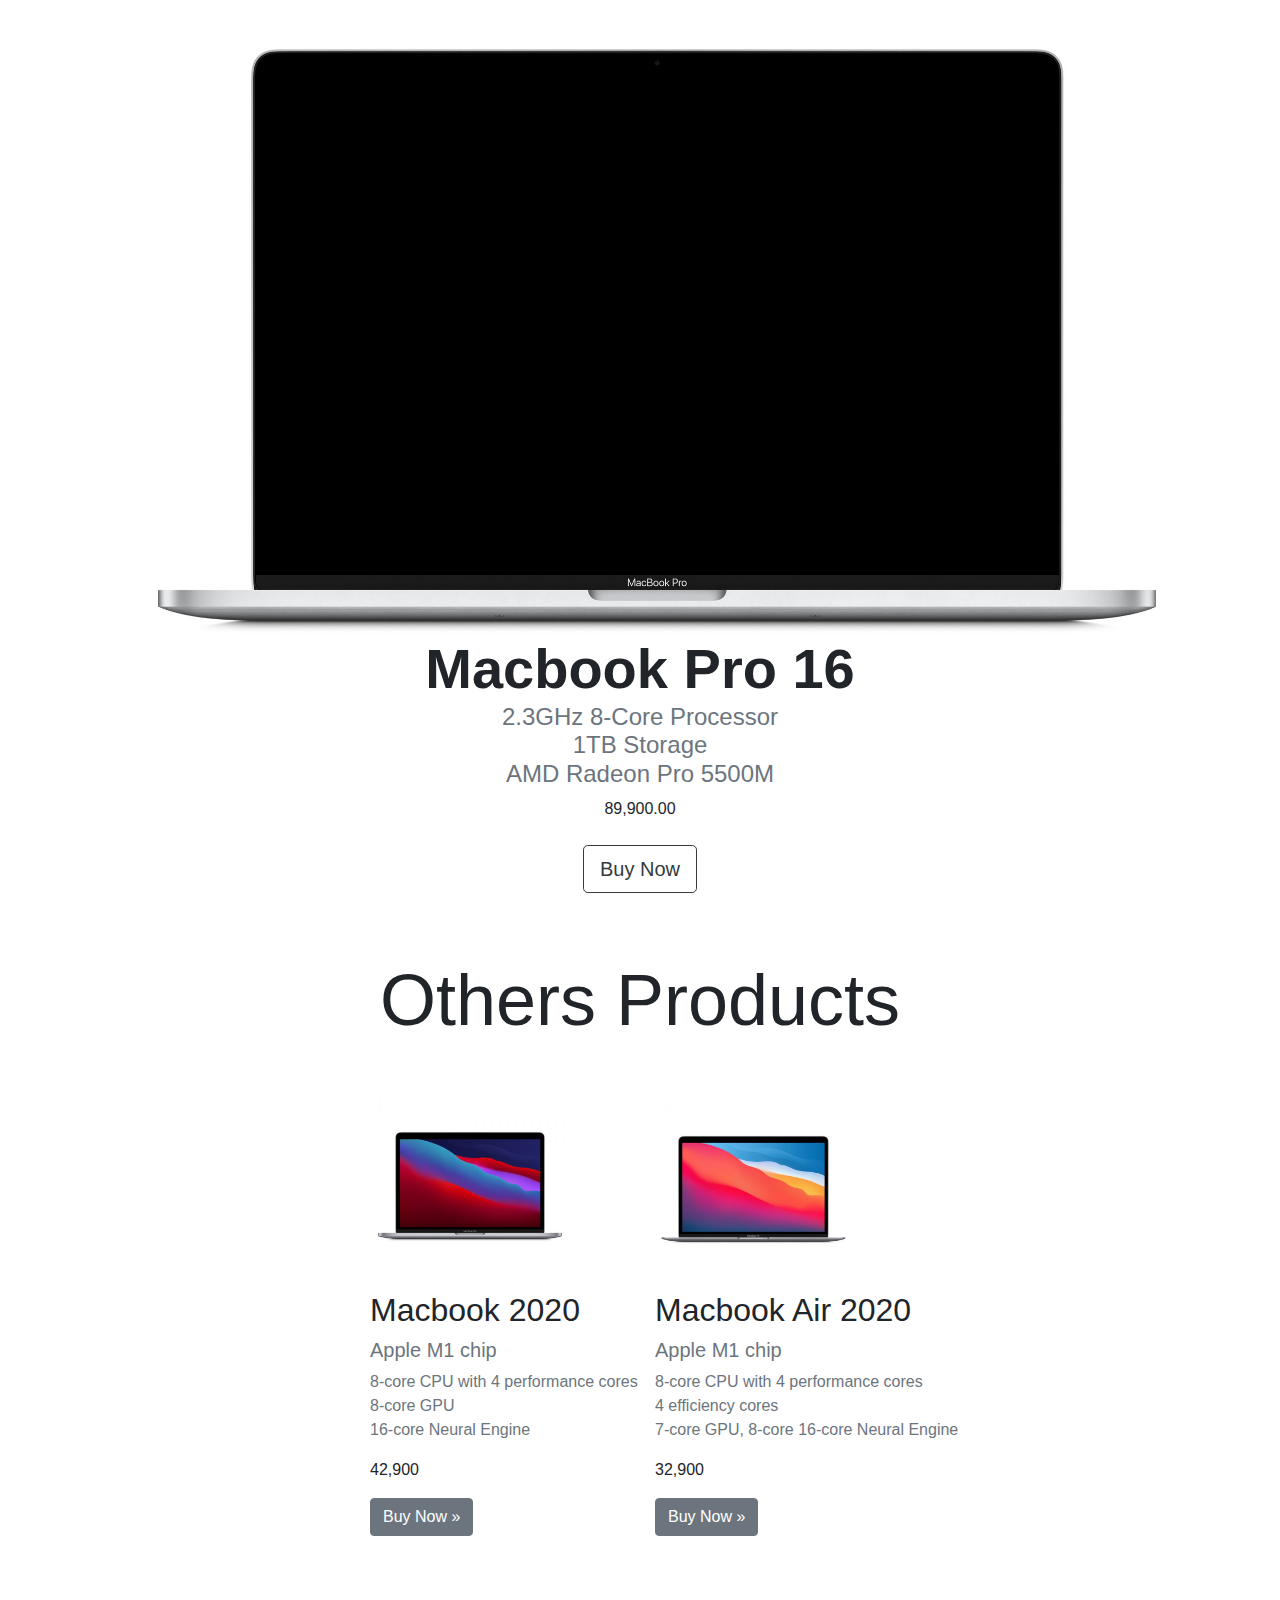
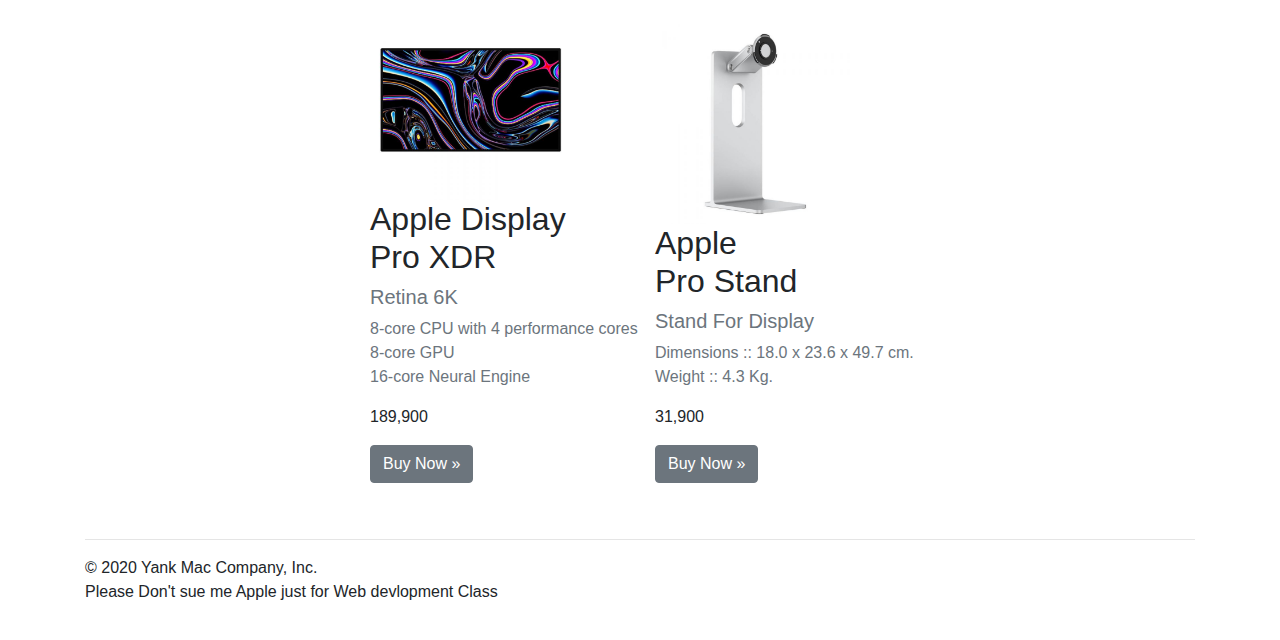
==== payment-calculator/index.html @ 59eb8ad9 "added payment-calculator" ====
<!DOCTYPE html>

<html>

<head>
    <meta charset="utf-8">
    <meta http-equiv="X-UA-Compatible" content="IE=edge">
    <meta name="viewport" content="width=device-width, initial-scale=1">
    <meta name="description" content="">
    <meta name="author" content="">
    <link rel="icon" href="../../favicon.ico">
    <link rel="canonical" href="https://getbootstrap.com/docs/3.3/examples/jumbotron/">

    <title>Yank Mac</title>

    <!-- Bootstrap core CSS -->
    <link rel="stylesheet" href="https://stackpath.bootstrapcdn.com/bootstrap/4.5.2/css/bootstrap.min.css"
        integrity="sha384-JcKb8q3iqJ61gNV9KGb8thSsNjpSL0n8PARn9HuZOnIxN0hoP+VmmDGMN5t9UJ0Z" crossorigin="anonymous">

    <!-- Jquery -->
    <script src="https://code.jquery.com/jquery-3.5.1.slim.min.js"
        integrity="sha256-4+XzXVhsDmqanXGHaHvgh1gMQKX40OUvDEBTu8JcmNs=" crossorigin="anonymous"></script>

    <!-- IE10 viewport hack for Surface/desktop Windows 8 bug -->
    <link href="../../assets/css/ie10-viewport-bug-workaround.css" rel="stylesheet">

    <!-- Custom styles for this template -->
    <link href="css/jumbotron.css" rel="stylesheet">

    <!-- Just for debugging purposes. Don't actually copy these 2 lines! -->
    <!--[if lt IE 9]><script src="../../assets/js/ie8-responsive-file-warning.js"></script><![endif]-->
    <script src="../../assets/js/ie-emulation-modes-warning.js"></script>

    <!-- adding fonts from google api -->

    <script src="js/scripts.js"></script>

</head>

<body>

    <!-- Using Jumbotron -->

    <div class="container">
        <!-- Example row of columns -->

        <div class="col p-5">
            <div class="row ml-4"><img class="" width="1000px" heigh="800px" src="drawable/mac-pro-16.jpg"
                    alt="mabook pro 16"></div>
            <div class="text-center display-4 font-weight-bold">Macbook Pro 16</div>
            <div class="text-center text-muted">
                <h4> 2.3GHz 8-Core Processor <br />1TB Storage<br /> AMD Radeon Pro 5500M</h4>
            </div>
            <p id="price1" class="text-center">89,900.00</>
            <p class="mt-4 text-center"><button class="btn btn-outline-dark btn-lg login" id="bt1" role="button">Buy
                    Now</button></p>

        </div>

        <div class="display-3 text-center font-weight-light textmuted">Others Products</div>
        <div class="row align-items-center mt-5">

            <div class="col-md-6 ">
                <div class="col-md-9 offset-6">
                    <img width="200px" height="200px" src="drawable/mac-pro-13.jpg" alt="macbook pro m1">
                    <h2>Macbook 2020</h2>
                    <h5 class="text-secondary">Apple M1 chip</h5>
                    <p class="text-muted"> 8-core CPU with 4 performance cores <br /> 8-core GPU<br />16-core Neural
                        Engine</p>
                    <p id="price2">42,900</>
                    <p><a class="btn btn-secondary" id="bt2" role="button">Buy Now &raquo;</a></p>
                </div>
            </div>

            <div class="col-md-6">
                <img width="200px" height="200px" src="drawable/mac-air-13.jpg" alt="macbook pro m1">
                <h2>Macbook Air 2020</h2>
                <h5 class="text-secondary">Apple M1 chip</h5>
                <p class="text-muted"> 8-core CPU with 4 perform­ance cores <br /> 4 efficiency cores<br />7-core GPU,
                    8-core 16-core Neural Engine</p>
                <p id="price3">32,900</>
                <p><button class="btn btn-secondary" id="bt3" role="button">Buy Now &raquo;</button></p>
            </div>
        </div>

        <div class="row align-items-center mt-5">

            <div class="col-md-6 pb-4">
                <div class="col-md-9 offset-6">
                    <img width="200px" height="200px" src="drawable/apple-display-pro.jpg" alt="apple display pro">
                    <h2>Apple Display<br /> Pro XDR</h2>
                    <h5 class="text-secondary">Retina 6K</h5>
                    <p class="text-muted"> 8-core CPU with 4 performance cores <br /> 8-core GPU<br />16-core Neural
                        Engine</p>
                    <p id="price4">189,900</p>
                    <p> <button class="btn btn-secondary" id="bt4" role="button">Buy Now &raquo;</button></p>
                </div>
            </div>

            <div class="col-md-6">
                <img width="200px" height="200px" src="drawable/apple-stand-pro.jpg" alt="macbook pro m1">
                <h2>Apple <br /> Pro Stand</h2>
                <h5 class="text-secondary">Stand For Display</h5>
                <p class="text-muted">Dimensions :: 18.0 x 23.6 x 49.7 cm.<br /> Weight :: 4.3 Kg.</p>
                <p id="price5">31,900</p>
                <p><button class="btn btn-secondary" id="bt5" role="button">Buy Now &raquo;</button></p>
            </div>
        </div>

        <!-- Line Divider -->
        <hr>
        <footer>
            <p>&copy; 2020 Yank Mac Company, Inc.<br /> Please Don't sue me Apple just for Web devlopment Class</p>
        </footer>
    </div> <!-- /container -->


    <!-- Bootstrap core JavaScript
    ================================================== -->
    <!-- Placed at the end of the document so the pages load faster -->
    <script src="https://ajax.googleapis.com/ajax/libs/jquery/1.12.4/jquery.min.js"></script>
    <script>window.jQuery || document.write('<script src="../../assets/js/vendor/jquery.min.js"><\/script>')</script>
    <script src="../../dist/js/bootstrap.min.js"></script>
    <!-- IE10 viewport hack for Surface/desktop Windows 8 bug -->
    <script src="../../assets/js/ie10-viewport-bug-workaround.js"></script>

    <!-- Modal -->
    <div class="modal" id="pay-modal" aria-hidden="true" data-keyboard="false" data-backdrop="static">
        <div class="modal-dialog modal-lg " role="dialog">
            <div class="modal-content">
                <!--Modal Header -->
                <div class="modal-header">
                    <h1 class="ml-4">Checkout Your Product</h1>
                    <button class="close" type="button" data-dismiss="modal" aria-label="Close"
                        onclick="onBackPressed()">
                        <span>×</span>
                    </button>
                </div>

                <!--Modal Body -->
                <div class="modal-body row">
                    <div class="col-10">
                        <div class="row modal-info">
                            <div class="col-sm-3">
                                <p class="h5">Price</p>
                            </div>
                            <div class="col-sm-9">
                                <p class="h5"><span id="price-modal-text"></span></p>
                                <input type="hidden" id="price-md" value="">
                            </div>
                        </div>

                        <div class="row modal-info">
                            <div class="col-sm-3">
                                <p class="h5">Interest Rate</p>
                            </div>
                            <div class="col-sm-1">
                                <button type="button" id="0percent-btn" class="btn btn-secondary interest-rate-bt"
                                    value="0">0%</button>
                            </div>
                            <div class="col-sm-1">
                                <button type="button" id="4percent-btn" class="btn btn-secondary interest-rate-bt"
                                    value="4">4%</button>
                            </div>
                            <div class="col-sm-1">
                                <button type="button" id="8percent-btn" class="btn btn-secondary interest-rate-bt"
                                    value="8">8%</button>
                            </div>
                        </div>

                        <div class="row modal-info">
                            <div class="col-sm-3">
                                <p class="h5">Period</p>
                            </div>
                            <div class="col-sm-9">
                                <p class="h5"><span id="period-md"></span> Months</p>
                            </div>
                        </div>

                        <div class="row modal-info">
                            <div class="col-sm-3">
                                <p class="h5">Monthly Interest</p>
                            </div>
                            <div class="col-sm-9">
                                <p class="h5">$ <span id="interest-md"></span></p>
                            </div>
                        </div>

                        <div class="row modal-info">
                            <div class="col-sm-3">
                                <p class="h5">Monthly Payment</p>
                            </div>
                            <div class="col-sm-9">
                                <p class="h5">$ <span id="monthly-payment-md"></span></p>
                            </div>
                        </div>
                    </div>
                </div>

                <!--Modal Footer -->
                <div class="modal-footer">
                    <button type="button" class="btn btn-dark btn-lg" disabled id="buy-bt">Buy</button>
                </div>

            </div>
        </div>
    </div>

</body>

</html>
---- payment-calculator/css/jumbotron.css ----
/* Move down content because we have a fixed navbar that is 50px tall */
body {
  padding-bottom: 20px;
}

.myshit {
  font-family: 'Gill Sans', 'Gill Sans MT', Calibri, 'Trebuchet MS', sans-serif
}
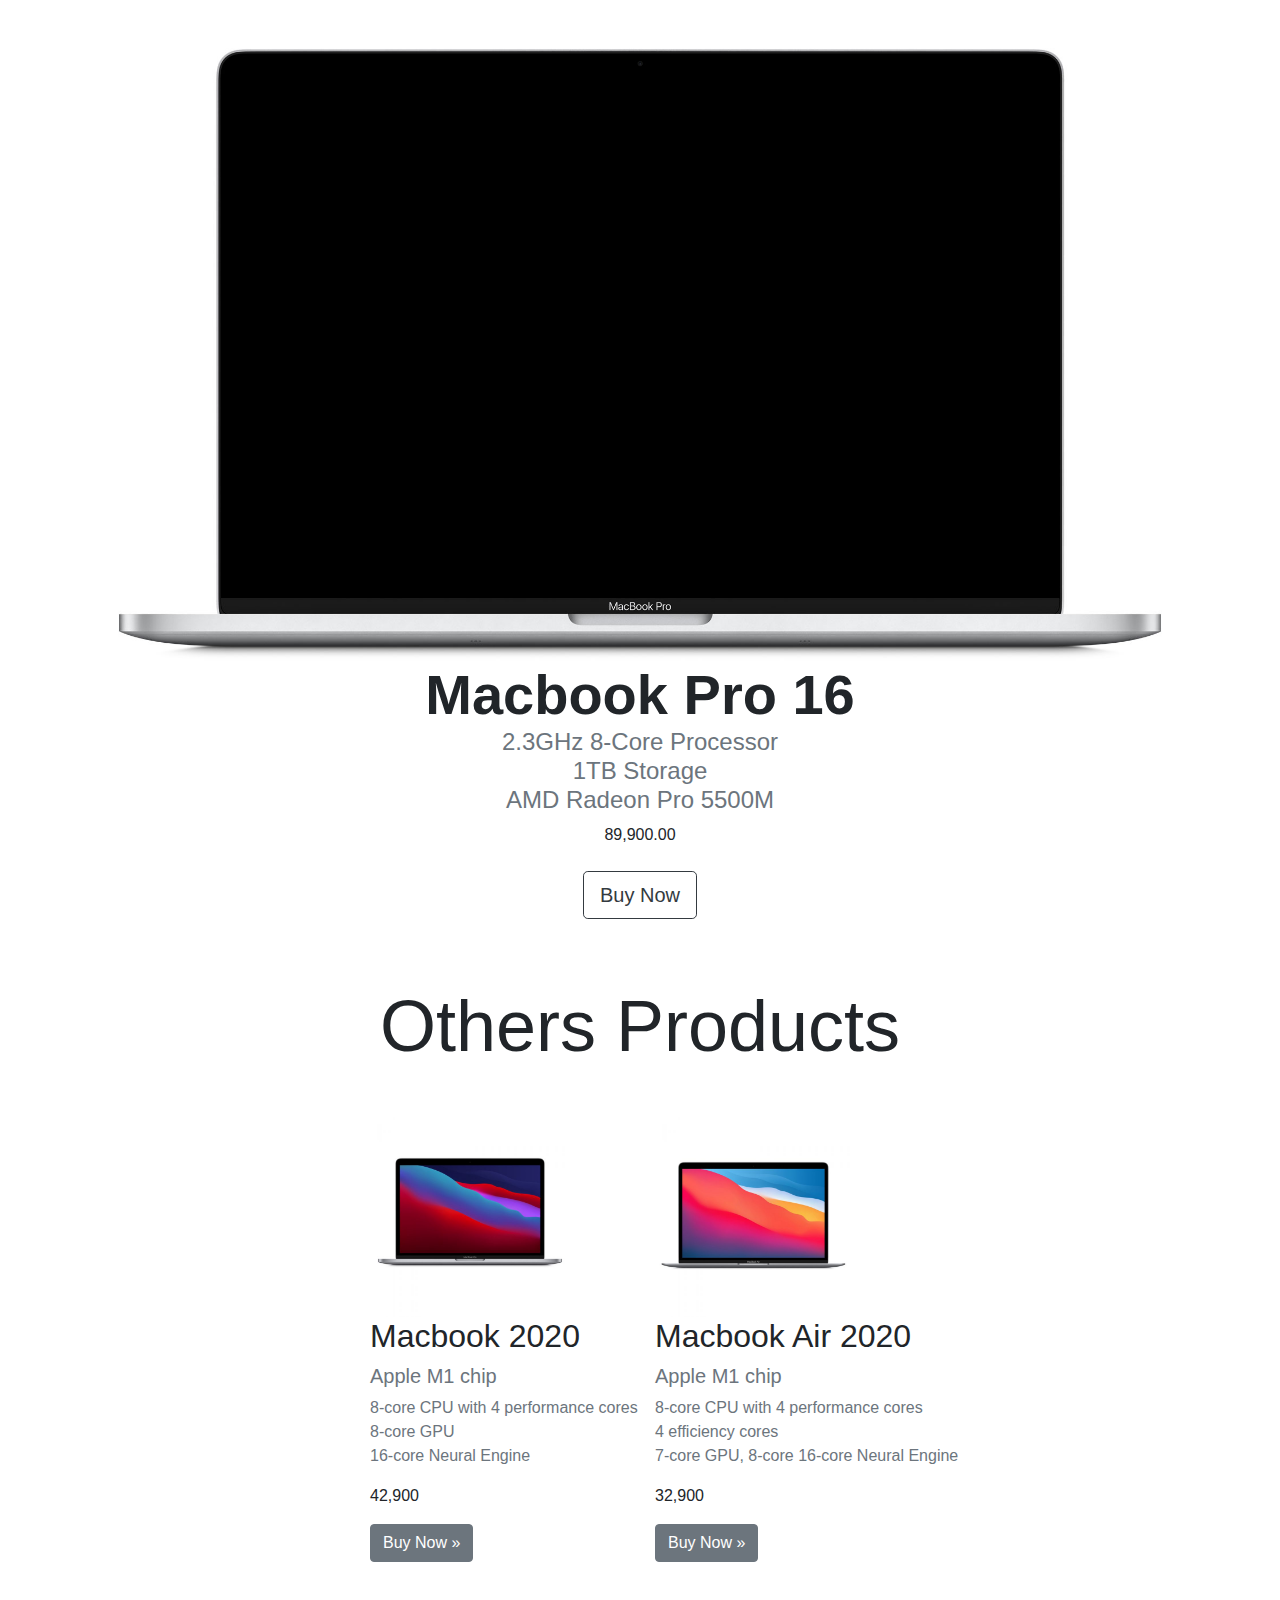
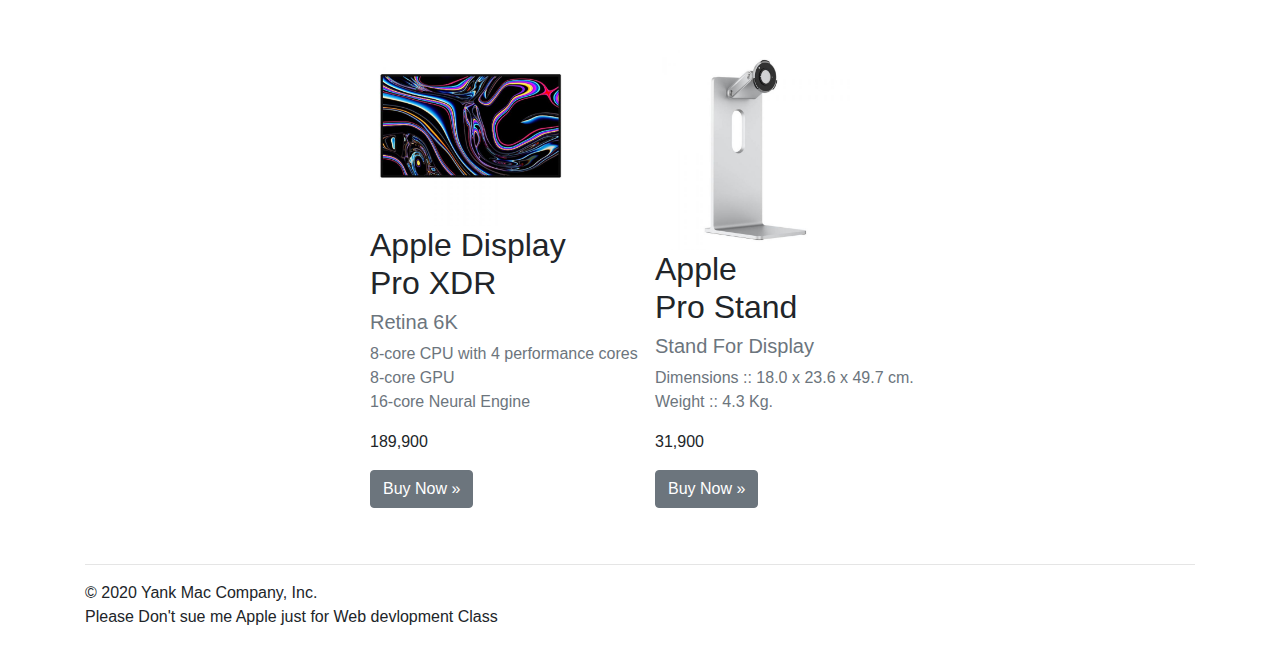
==== commit 12dd7dcc: "fixed image height not flexible" ====
--- a/payment-calculator/index.html
+++ b/payment-calculator/index.html
@@ -45,7 +45,7 @@
         <!-- Example row of columns -->
 
         <div class="col p-5">
-            <div class="row ml-4"><img class="" width="1000px" heigh="800px" src="drawable/mac-pro-16.jpg"
+            <div class="row"><img class="" width="100%" heigh="50%" src="drawable/mac-pro-16.jpg"
                     alt="mabook pro 16"></div>
             <div class="text-center display-4 font-weight-bold">Macbook Pro 16</div>
             <div class="text-center text-muted">
